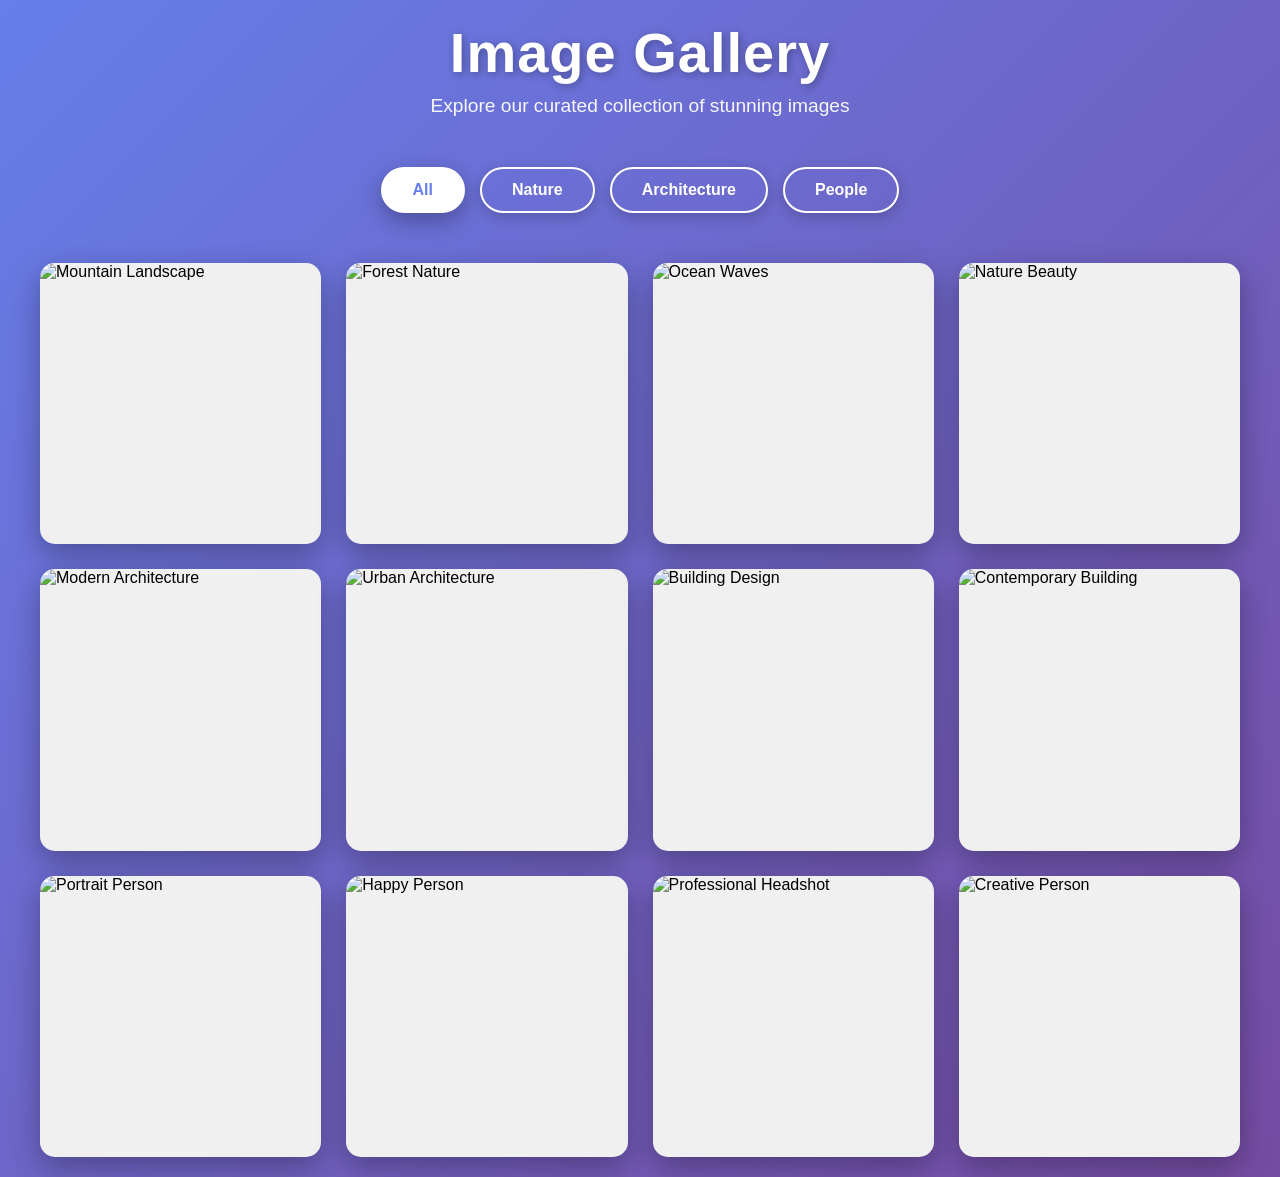
==== IMAGE GALLERY/index.html @ 4cc970a5 "Create IMAGE GALLERY folder with all gallery files" ====
<!DOCTYPE html>
<html lang="en">
<head>
    <meta charset="UTF-8">
    <meta name="viewport" content="width=device-width, initial-scale=1.0">
    <title>Premium Image Gallery</title>
    <link rel="stylesheet" href="style.css">
</head>
<body>
    <div class="gallery-container">
        <!-- Header -->
        <header class="gallery-header">
            <h1>Image Gallery</h1>
            <p>Explore our curated collection of stunning images</p>
        </header>

        <!-- Filter Buttons -->
        <div class="filter-section">
            <button class="filter-btn active" data-filter="all">All</button>
            <button class="filter-btn" data-filter="nature">Nature</button>
            <button class="filter-btn" data-filter="architecture">Architecture</button>
            <button class="filter-btn" data-filter="people">People</button>
        </div>

        <!-- Gallery Grid -->
        <div class="gallery-grid">
            <!-- Nature Images -->
            <div class="gallery-item" data-category="nature">
                <div class="image-wrapper">
                    <img src="https://images.unsplash.com/photo-1506905925346-21bda4d32df4?w=500&h=500&fit=crop" alt="Mountain Landscape">
                    <div class="image-overlay">
                        <h3>Mountain Serenity</h3>
                    </div>
                </div>
            </div>

            <div class="gallery-item" data-category="nature">
                <div class="image-wrapper">
                    <img src="https://images.unsplash.com/photo-1441974231531-c6227db76b6e?w=500&h=500&fit=crop" alt="Forest Nature">
                    <div class="image-overlay">
                        <h3>Forest Whispers</h3>
                    </div>
                </div>
            </div>

            <div class="gallery-item" data-category="nature">
                <div class="image-wrapper">
                    <img src="https://images.unsplash.com/photo-1505142468610-359e7d316be0?w=500&h=500&fit=crop" alt="Ocean Waves">
                    <div class="image-overlay">
                        <h3>Ocean Dreams</h3>
                    </div>
                </div>
            </div>

            <div class="gallery-item" data-category="nature">
                <div class="image-wrapper">
                    <img src="https://images.unsplash.com/photo-1506905925346-21bda4d32df4?w=500&h=500&fit=crop" alt="Nature Beauty">
                    <div class="image-overlay">
                        <h3>Natural Wonders</h3>
                    </div>
                </div>
            </div>

            <!-- Architecture Images -->
            <div class="gallery-item" data-category="architecture">
                <div class="image-wrapper">
                    <img src="https://images.unsplash.com/photo-1486325212027-8081e485255e?w=500&h=500&fit=crop" alt="Modern Architecture">
                    <div class="image-overlay">
                        <h3>Modern Design</h3>
                    </div>
                </div>
            </div>

            <div class="gallery-item" data-category="architecture">
                <div class="image-wrapper">
                    <img src="https://images.unsplash.com/photo-1479839672679-a464822900bb?w=500&h=500&fit=crop" alt="Urban Architecture">
                    <div class="image-overlay">
                        <h3>Urban Landscape</h3>
                    </div>
                </div>
            </div>

            <div class="gallery-item" data-category="architecture">
                <div class="image-wrapper">
                    <img src="https://images.unsplash.com/photo-1464207687429-7505649dae38?w=500&h=500&fit=crop" alt="Building Design">
                    <div class="image-overlay">
                        <h3>Architectural Marvel</h3>
                    </div>
                </div>
            </div>

            <div class="gallery-item" data-category="architecture">
                <div class="image-wrapper">
                    <img src="https://images.unsplash.com/photo-1495080715262-c72ec4c57808?w=500&h=500&fit=crop" alt="Contemporary Building">
                    <div class="image-overlay">
                        <h3>Contemporary Art</h3>
                    </div>
                </div>
            </div>

            <!-- People Images -->
            <div class="gallery-item" data-category="people">
                <div class="image-wrapper">
                    <img src="https://images.unsplash.com/photo-1507003211169-0a1dd7228f2d?w=500&h=500&fit=crop" alt="Portrait Person">
                    <div class="image-overlay">
                        <h3>Professional Portrait</h3>
                    </div>
                </div>
            </div>

            <div class="gallery-item" data-category="people">
                <div class="image-wrapper">
                    <img src="https://images.unsplash.com/photo-1516321318423-f06f70d504f0?w=500&h=500&fit=crop" alt="Happy Person">
                    <div class="image-overlay">
                        <h3>Joy & Happiness</h3>
                    </div>
                </div>
            </div>

            <div class="gallery-item" data-category="people">
                <div class="image-wrapper">
                    <img src="https://images.unsplash.com/photo-1519904981063-b0cf448d479e?w=500&h=500&fit=crop" alt="Professional Headshot">
                    <div class="image-overlay">
                        <h3>Business Portrait</h3>
                    </div>
                </div>
            </div>

            <div class="gallery-item" data-category="people">
                <div class="image-wrapper">
                    <img src="https://images.unsplash.com/photo-1524634126288-917f7ce83b9e?w=500&h=500&fit=crop" alt="Creative Person">
                    <div class="image-overlay">
                        <h3>Creative Mind</h3>
                    </div>
                </div>
            </div>
        </div>

        <!-- Lightbox Modal -->
        <div class="lightbox" id="lightbox">
            <span class="lightbox-close">&times;</span>
            <img class="lightbox-image" src="" alt="">
            <div class="lightbox-caption"></div>
            <button class="lightbox-prev">&#10094;</button>
            <button class="lightbox-next">&#10095;</button>
        </div>
    </div>

    <script src="script.js"></script>
</body>
</html>
---- IMAGE GALLERY/style.css ----
* {
    margin: 0;
    padding: 0;
    box-sizing: border-box;
}

body {
    font-family: 'Segoe UI', Tahoma, Geneva, Verdana, sans-serif;
    background: linear-gradient(135deg, #667eea 0%, #764ba2 100%);
    min-height: 100vh;
    padding: 20px;
}

.gallery-container {
    max-width: 1200px;
    margin: 0 auto;
}

/* Header Styles */
.gallery-header {
    text-align: center;
    color: white;
    margin-bottom: 50px;
    animation: slideDown 0.8s ease-out;
}

.gallery-header h1 {
    font-size: 3.5rem;
    font-weight: 700;
    margin-bottom: 10px;
    text-shadow: 2px 2px 8px rgba(0, 0, 0, 0.3);
    letter-spacing: 1px;
}

.gallery-header p {
    font-size: 1.2rem;
    opacity: 0.95;
    font-weight: 300;
}

/* Filter Section */
.filter-section {
    display: flex;
    justify-content: center;
    gap: 15px;
    margin-bottom: 50px;
    flex-wrap: wrap;
    animation: fadeIn 1s ease-out 0.3s both;
}

.filter-btn {
    padding: 12px 30px;
    border: 2px solid white;
    background: transparent;
    color: white;
    font-size: 1rem;
    font-weight: 600;
    border-radius: 50px;
    cursor: pointer;
    transition: all 0.3s ease;
    box-shadow: 0 4px 15px rgba(0, 0, 0, 0.2);
    text-transform: capitalize;
}

.filter-btn:hover {
    background: white;
    color: #667eea;
    transform: translateY(-2px);
    box-shadow: 0 8px 25px rgba(0, 0, 0, 0.3);
}

.filter-btn.active {
    background: white;
    color: #667eea;
    box-shadow: 0 8px 25px rgba(0, 0, 0, 0.3);
}

/* Gallery Grid */
.gallery-grid {
    display: grid;
    grid-template-columns: repeat(auto-fit, minmax(280px, 1fr));
    gap: 25px;
    animation: fadeIn 1s ease-out 0.6s both;
}

.gallery-item {
    cursor: pointer;
    position: relative;
    overflow: hidden;
    border-radius: 15px;
    box-shadow: 0 10px 30px rgba(0, 0, 0, 0.3);
    transition: all 0.4s ease;
    transform: scale(1);
}

.gallery-item:hover {
    transform: scale(1.05);
    box-shadow: 0 20px 50px rgba(0, 0, 0, 0.4);
}

.gallery-item.hidden {
    display: none;
}

.image-wrapper {
    position: relative;
    width: 100%;
    padding-bottom: 100%;
    overflow: hidden;
    background: #f0f0f0;
}

.image-wrapper img {
    position: absolute;
    top: 0;
    left: 0;
    width: 100%;
    height: 100%;
    object-fit: cover;
    transition: transform 0.6s ease;
}

.gallery-item:hover .image-wrapper img {
    transform: scale(1.1) rotate(2deg);
}

.image-overlay {
    position: absolute;
    top: 0;
    left: 0;
    width: 100%;
    height: 100%;
    background: linear-gradient(135deg, rgba(102, 126, 234, 0.8) 0%, rgba(118, 75, 162, 0.8) 100%);
    display: flex;
    align-items: center;
    justify-content: center;
    opacity: 0;
    transition: opacity 0.4s ease;
    backdrop-filter: blur(5px);
}

.gallery-item:hover .image-overlay {
    opacity: 1;
}

.image-overlay h3 {
    color: white;
    font-size: 1.5rem;
    text-align: center;
    font-weight: 600;
    padding: 20px;
    text-shadow: 2px 2px 4px rgba(0, 0, 0, 0.3);
    letter-spacing: 0.5px;
}

/* Lightbox Styles */
.lightbox {
    display: none;
    position: fixed;
    top: 0;
    left: 0;
    width: 100%;
    height: 100%;
    background: rgba(0, 0, 0, 0.95);
    z-index: 1000;
    align-items: center;
    justify-content: center;
    animation: fadeIn 0.4s ease;
}

.lightbox.active {
    display: flex;
}

.lightbox-image {
    max-width: 90%;
    max-height: 80vh;
    object-fit: contain;
    border-radius: 10px;
    box-shadow: 0 0 50px rgba(255, 255, 255, 0.1);
    animation: zoomIn 0.4s ease;
}

.lightbox-caption {
    position: absolute;
    bottom: 30px;
    left: 50%;
    transform: translateX(-50%);
    color: white;
    font-size: 1.3rem;
    font-weight: 600;
    background: rgba(0, 0, 0, 0.7);
    padding: 15px 30px;
    border-radius: 50px;
    backdrop-filter: blur(10px);
    white-space: nowrap;
}

.lightbox-close {
    position: absolute;
    top: 30px;
    right: 40px;
    color: white;
    font-size: 3rem;
    cursor: pointer;
    transition: all 0.3s ease;
    user-select: none;
}

.lightbox-close:hover {
    transform: rotate(90deg);
    color: #667eea;
}

.lightbox-prev,
.lightbox-next {
    position: absolute;
    top: 50%;
    transform: translateY(-50%);
    background: rgba(255, 255, 255, 0.2);
    color: white;
    border: none;
    font-size: 2rem;
    padding: 15px 20px;
    cursor: pointer;
    border-radius: 50%;
    transition: all 0.3s ease;
    backdrop-filter: blur(5px);
    display: flex;
    align-items: center;
    justify-content: center;
}

.lightbox-prev:hover,
.lightbox-next:hover {
    background: rgba(102, 126, 234, 0.8);
    transform: translateY(-50%) scale(1.1);
}

.lightbox-prev {
    left: 30px;
}

.lightbox-next {
    right: 30px;
}

/* Animations */
@keyframes slideDown {
    from {
        opacity: 0;
        transform: translateY(-30px);
    }
    to {
        opacity: 1;
        transform: translateY(0);
    }
}

@keyframes fadeIn {
    from {
        opacity: 0;
    }
    to {
        opacity: 1;
    }
}

@keyframes zoomIn {
    from {
        opacity: 0;
        transform: scale(0.8);
    }
    to {
        opacity: 1;
        transform: scale(1);
    }
}

/* Responsive Design */
@media (max-width: 768px) {
    .gallery-header h1 {
        font-size: 2.5rem;
    }

    .gallery-header p {
        font-size: 1rem;
    }

    .gallery-grid {
        grid-template-columns: repeat(auto-fit, minmax(200px, 1fr));
        gap: 15px;
    }

    .filter-section {
        gap: 10px;
    }

    .filter-btn {
        padding: 10px 20px;
        font-size: 0.9rem;
    }

    .lightbox-prev,
    .lightbox-next {
        padding: 10px 15px;
        font-size: 1.5rem;
    }

    .lightbox-image {
        max-width: 95%;
        max-height: 70vh;
    }
}

@media (max-width: 480px) {
    body {
        padding: 10px;
    }

    .gallery-header h1 {
        font-size: 2rem;
    }

    .gallery-grid {
        grid-template-columns: repeat(auto-fit, minmax(150px, 1fr));
        gap: 10px;
    }

    .filter-section {
        gap: 8px;
    }

    .filter-btn {
        padding: 8px 15px;
        font-size: 0.8rem;
    }

    .image-overlay h3 {
        font-size: 1rem;
    }

    .lightbox-close {
        font-size: 2rem;
        top: 15px;
        right: 15px;
    }

    .lightbox-prev {
        left: 10px;
    }

    .lightbox-next {
        right: 10px;
    }

    .lightbox-caption {
        bottom: 15px;
        font-size: 1rem;
        padding: 10px 20px;
    }
}

/* Smooth Scrolling */
html {
    scroll-behavior: smooth;
}

/* Loading Animation */
.gallery-item {
    opacity: 0;
    animation: fadeIn 0.6s ease forwards;
}

.gallery-item:nth-child(1) {
    animation-delay: 0s;
}

.gallery-item:nth-child(2) {
    animation-delay: 0.1s;
}

.gallery-item:nth-child(3) {
    animation-delay: 0.2s;
}

.gallery-item:nth-child(4) {
    animation-delay: 0.3s;
}

.gallery-item:nth-child(5) {
    animation-delay: 0.4s;
}

.gallery-item:nth-child(6) {
    animation-delay: 0.5s;
}

.gallery-item:nth-child(7) {
    animation-delay: 0.6s;
}

.gallery-item:nth-child(8) {
    animation-delay: 0.7s;
}

.gallery-item:nth-child(9) {
    animation-delay: 0.8s;
}

.gallery-item:nth-child(10) {
    animation-delay: 0.9s;
}

.gallery-item:nth-child(11) {
    animation-delay: 1s;
}

.gallery-item:nth-child(12) {
    animation-delay: 1.1s;
}
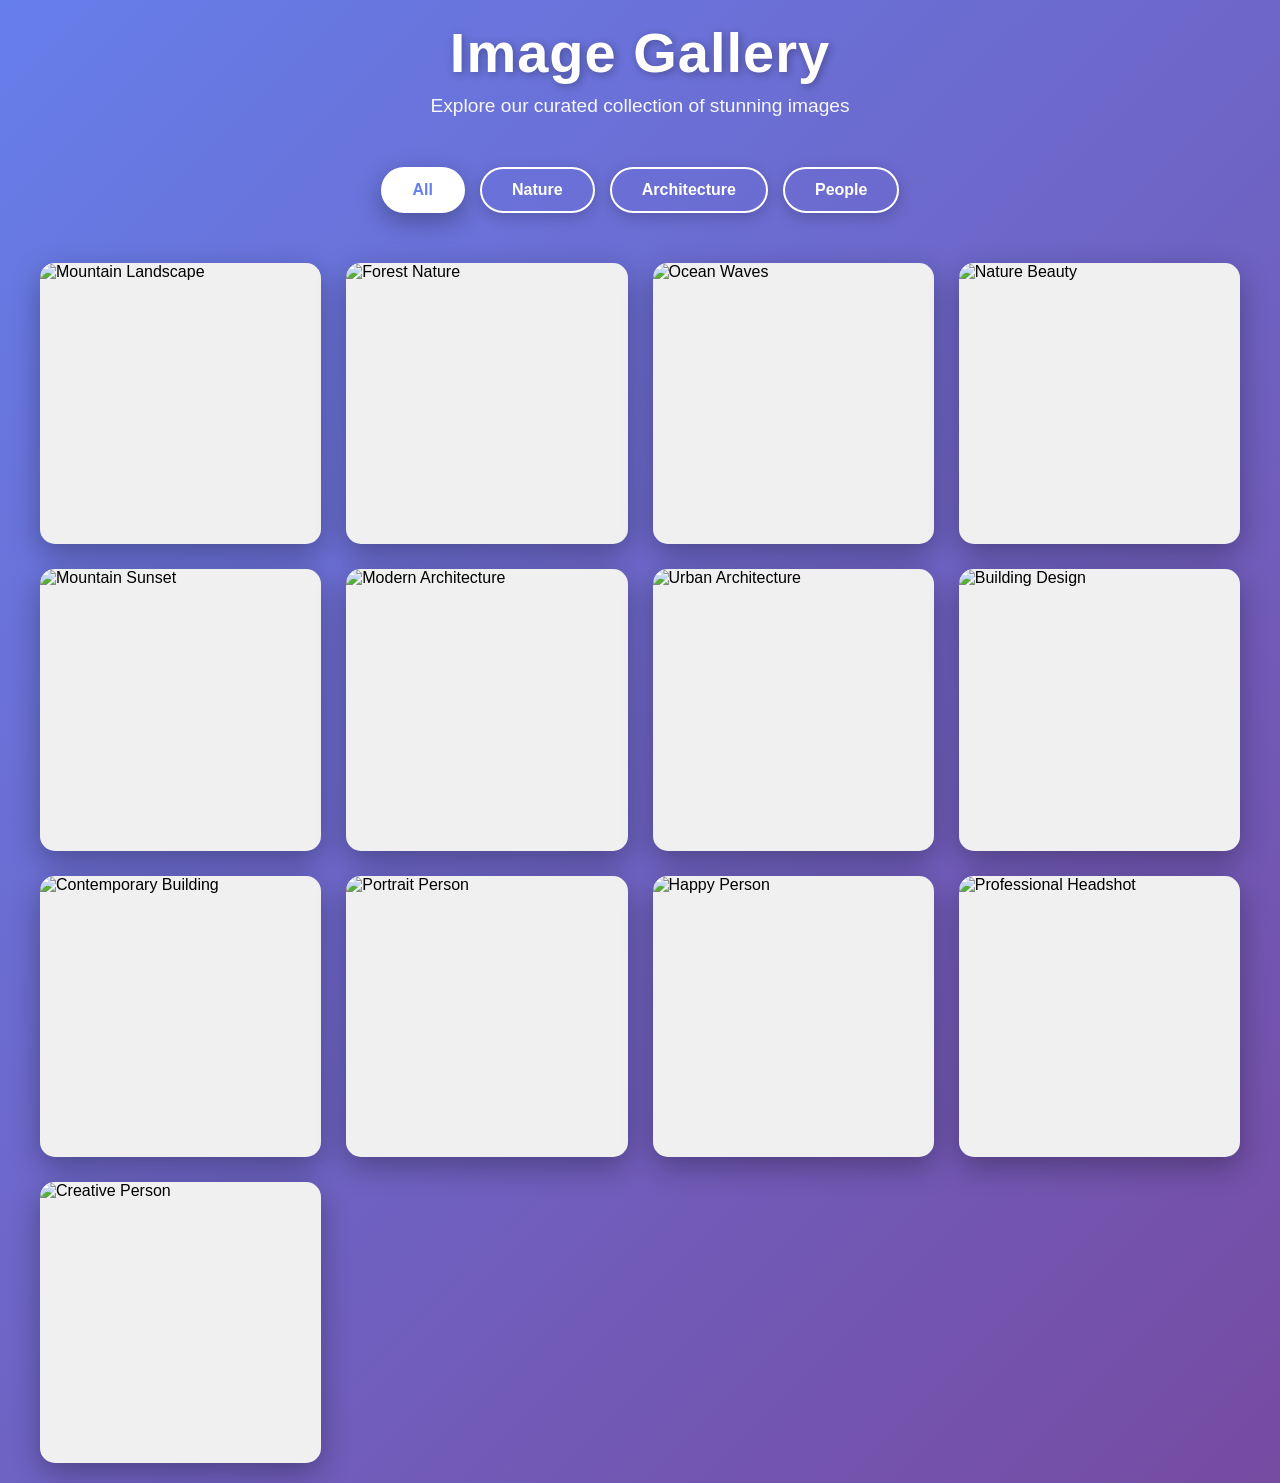
==== commit c631e753: "Add new mountain sunset image to Nature category in IMAGE GALLERY" ====
--- a/IMAGE GALLERY/index.html
+++ b/IMAGE GALLERY/index.html
@@ -8,13 +8,13 @@
 </head>
 <body>
     <div class="gallery-container">
-        <!-- Header -->
+        <!-- Header Section -->
         <header class="gallery-header">
             <h1>Image Gallery</h1>
             <p>Explore our curated collection of stunning images</p>
         </header>
 
-        <!-- Filter Buttons -->
+        <!-- Filter Section -->
         <div class="filter-section">
             <button class="filter-btn active" data-filter="all">All</button>
             <button class="filter-btn" data-filter="nature">Nature</button>
@@ -57,6 +57,15 @@
                     <img src="https://images.unsplash.com/photo-1506905925346-21bda4d32df4?w=500&h=500&fit=crop" alt="Nature Beauty">
                     <div class="image-overlay">
                         <h3>Natural Wonders</h3>
+                    </div>
+                </div>
+            </div>
+
+            <div class="gallery-item" data-category="nature">
+                <div class="image-wrapper">
+                    <img src="https://images.unsplash.com/photo-1506905925346-21bda4d32df4?w=500&h=500&fit=crop" alt="Mountain Sunset">
+                    <div class="image-overlay">
+                        <h3>Alpine Sunset</h3>
                     </div>
                 </div>
             </div>
@@ -139,7 +148,7 @@
         <!-- Lightbox Modal -->
         <div class="lightbox" id="lightbox">
             <span class="lightbox-close">&times;</span>
-            <img class="lightbox-image" src="" alt="">
+            <img class="lightbox-image" src="" alt="Gallery Image">
             <div class="lightbox-caption"></div>
             <button class="lightbox-prev">&#10094;</button>
             <button class="lightbox-next">&#10095;</button>
--- a/IMAGE GALLERY/style.css
+++ b/IMAGE GALLERY/style.css
@@ -2,6 +2,10 @@
     margin: 0;
     padding: 0;
     box-sizing: border-box;
+}
+
+html {
+    scroll-behavior: smooth;
 }
 
 body {
@@ -16,7 +20,7 @@
     margin: 0 auto;
 }
 
-/* Header Styles */
+/* ==================== HEADER STYLES ==================== */
 .gallery-header {
     text-align: center;
     color: white;
@@ -38,7 +42,7 @@
     font-weight: 300;
 }
 
-/* Filter Section */
+/* ==================== FILTER SECTION ==================== */
 .filter-section {
     display: flex;
     justify-content: center;
@@ -75,7 +79,7 @@
     box-shadow: 0 8px 25px rgba(0, 0, 0, 0.3);
 }
 
-/* Gallery Grid */
+/* ==================== GALLERY GRID ==================== */
 .gallery-grid {
     display: grid;
     grid-template-columns: repeat(auto-fit, minmax(280px, 1fr));
@@ -153,7 +157,7 @@
     letter-spacing: 0.5px;
 }
 
-/* Lightbox Styles */
+/* ==================== LIGHTBOX STYLES ==================== */
 .lightbox {
     display: none;
     position: fixed;
@@ -245,7 +249,7 @@
     right: 30px;
 }
 
-/* Animations */
+/* ==================== ANIMATIONS ==================== */
 @keyframes slideDown {
     from {
         opacity: 0;
@@ -277,7 +281,7 @@
     }
 }
 
-/* Responsive Design */
+/* ==================== RESPONSIVE DESIGN - TABLET ==================== */
 @media (max-width: 768px) {
     .gallery-header h1 {
         font-size: 2.5rem;
@@ -313,6 +317,7 @@
     }
 }
 
+/* ==================== RESPONSIVE DESIGN - MOBILE ==================== */
 @media (max-width: 480px) {
     body {
         padding: 10px;
@@ -361,61 +366,21 @@
     }
 }
 
-/* Smooth Scrolling */
-html {
-    scroll-behavior: smooth;
-}
-
-/* Loading Animation */
+/* ==================== LOADING ANIMATION ==================== */
 .gallery-item {
     opacity: 0;
     animation: fadeIn 0.6s ease forwards;
 }
 
-.gallery-item:nth-child(1) {
-    animation-delay: 0s;
-}
-
-.gallery-item:nth-child(2) {
-    animation-delay: 0.1s;
-}
-
-.gallery-item:nth-child(3) {
-    animation-delay: 0.2s;
-}
-
-.gallery-item:nth-child(4) {
-    animation-delay: 0.3s;
-}
-
-.gallery-item:nth-child(5) {
-    animation-delay: 0.4s;
-}
-
-.gallery-item:nth-child(6) {
-    animation-delay: 0.5s;
-}
-
-.gallery-item:nth-child(7) {
-    animation-delay: 0.6s;
-}
-
-.gallery-item:nth-child(8) {
-    animation-delay: 0.7s;
-}
-
-.gallery-item:nth-child(9) {
-    animation-delay: 0.8s;
-}
-
-.gallery-item:nth-child(10) {
-    animation-delay: 0.9s;
-}
-
-.gallery-item:nth-child(11) {
-    animation-delay: 1s;
-}
-
-.gallery-item:nth-child(12) {
-    animation-delay: 1.1s;
-}+.gallery-item:nth-child(1) { animation-delay: 0s; }
+.gallery-item:nth-child(2) { animation-delay: 0.1s; }
+.gallery-item:nth-child(3) { animation-delay: 0.2s; }
+.gallery-item:nth-child(4) { animation-delay: 0.3s; }
+.gallery-item:nth-child(5) { animation-delay: 0.4s; }
+.gallery-item:nth-child(6) { animation-delay: 0.5s; }
+.gallery-item:nth-child(7) { animation-delay: 0.6s; }
+.gallery-item:nth-child(8) { animation-delay: 0.7s; }
+.gallery-item:nth-child(9) { animation-delay: 0.8s; }
+.gallery-item:nth-child(10) { animation-delay: 0.9s; }
+.gallery-item:nth-child(11) { animation-delay: 1s; }
+.gallery-item:nth-child(12) { animation-delay: 1.1s; }
